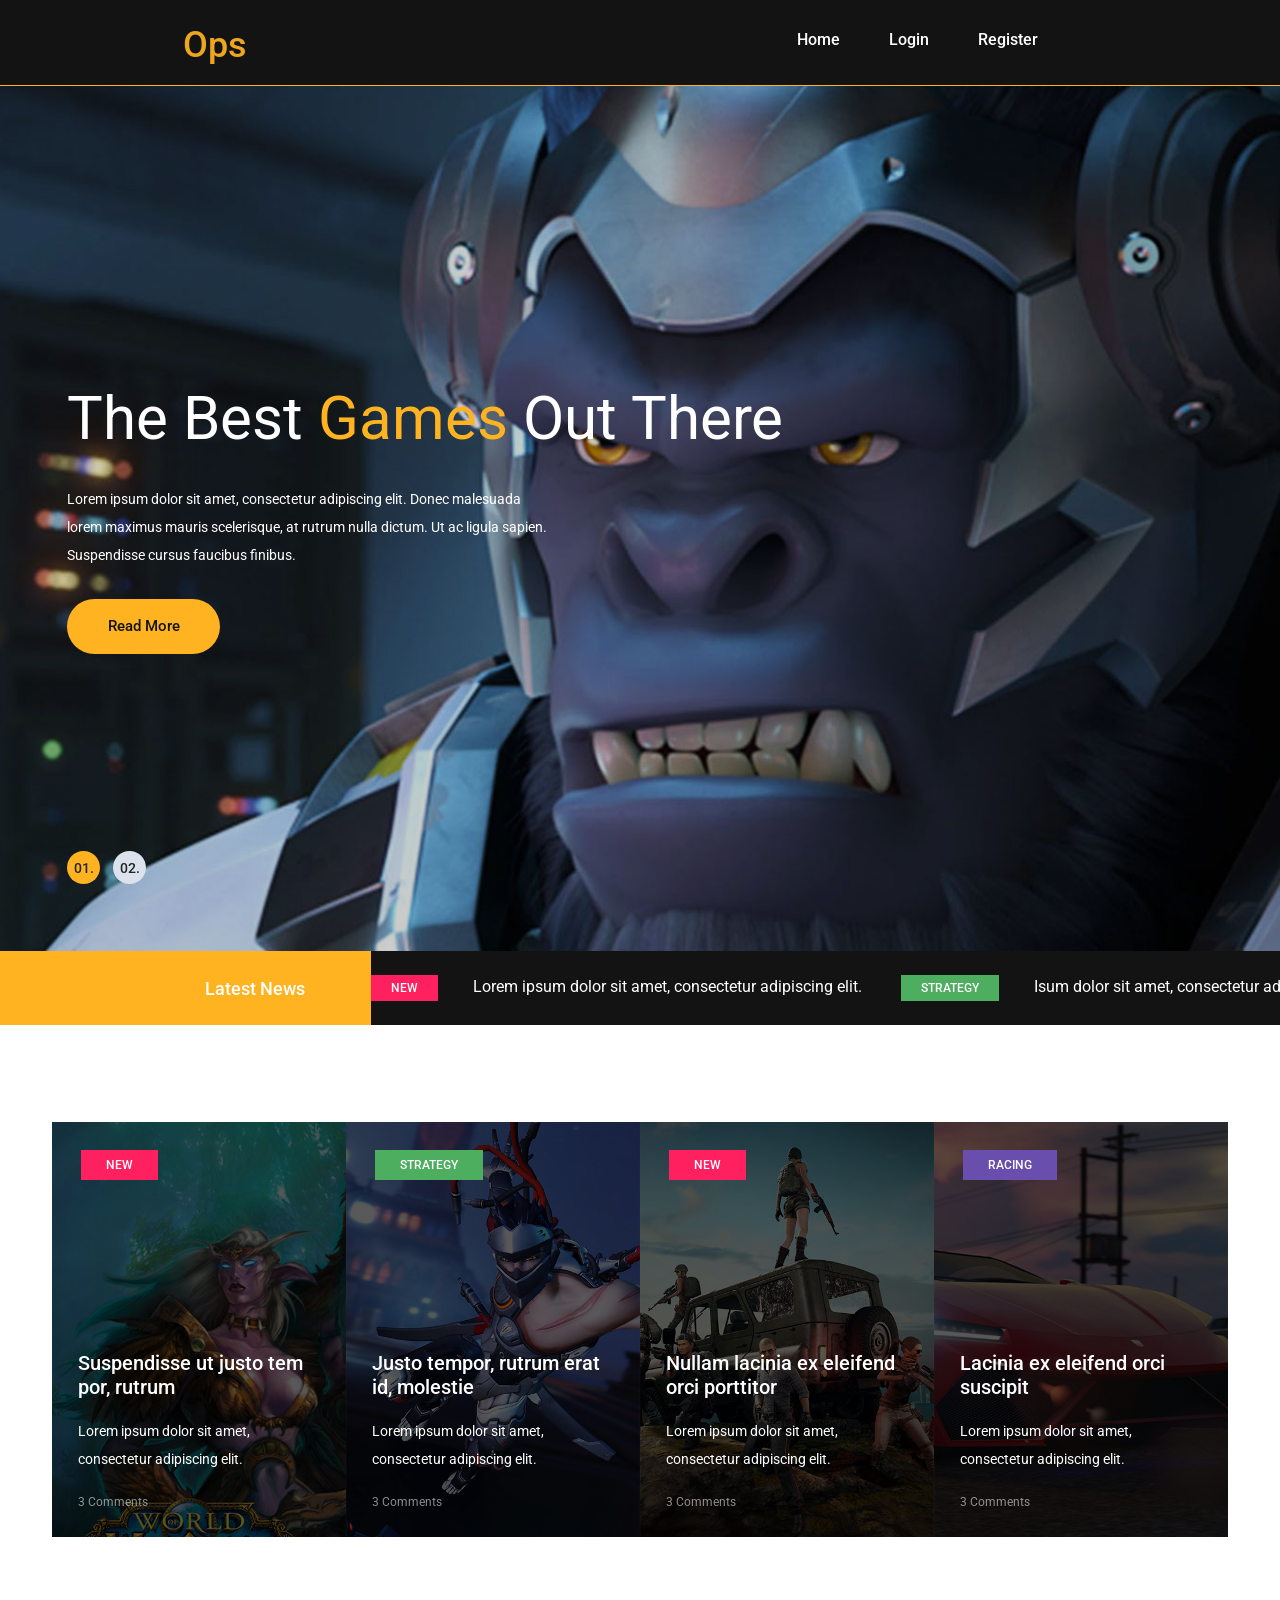
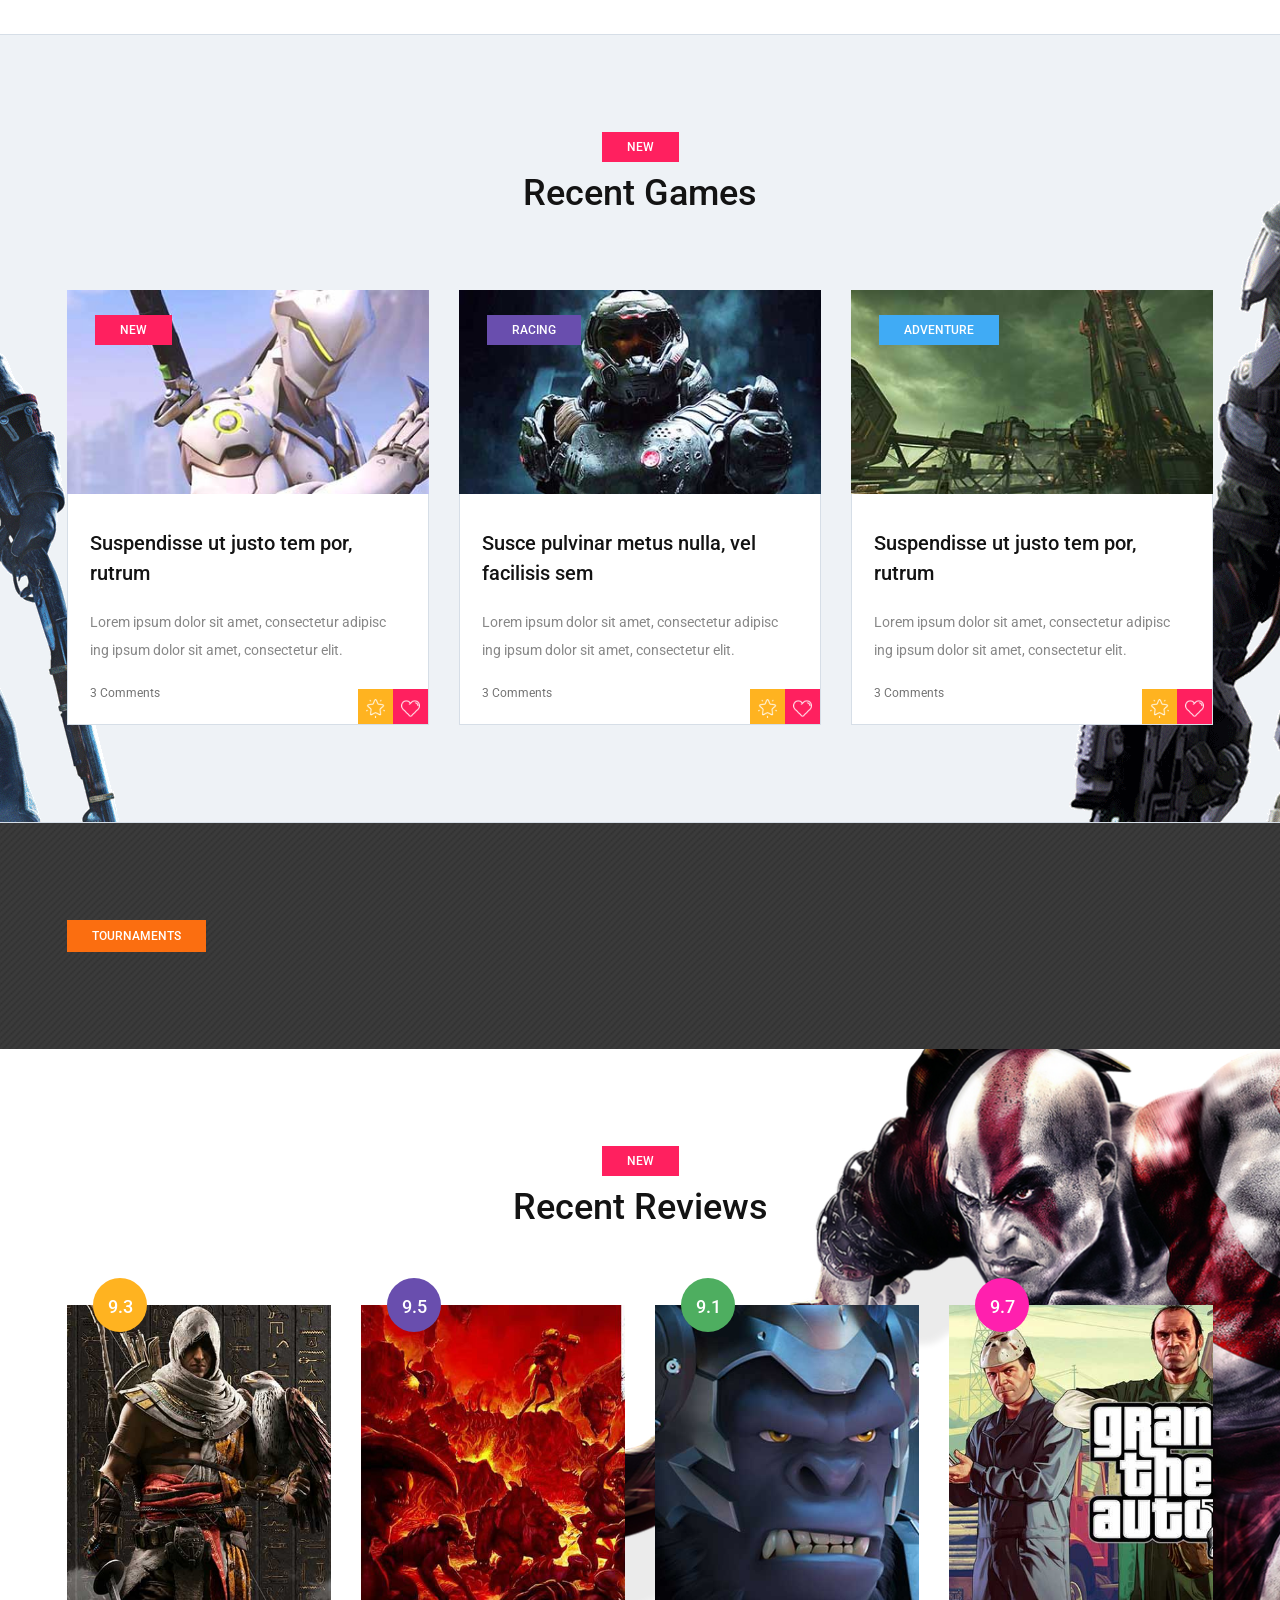
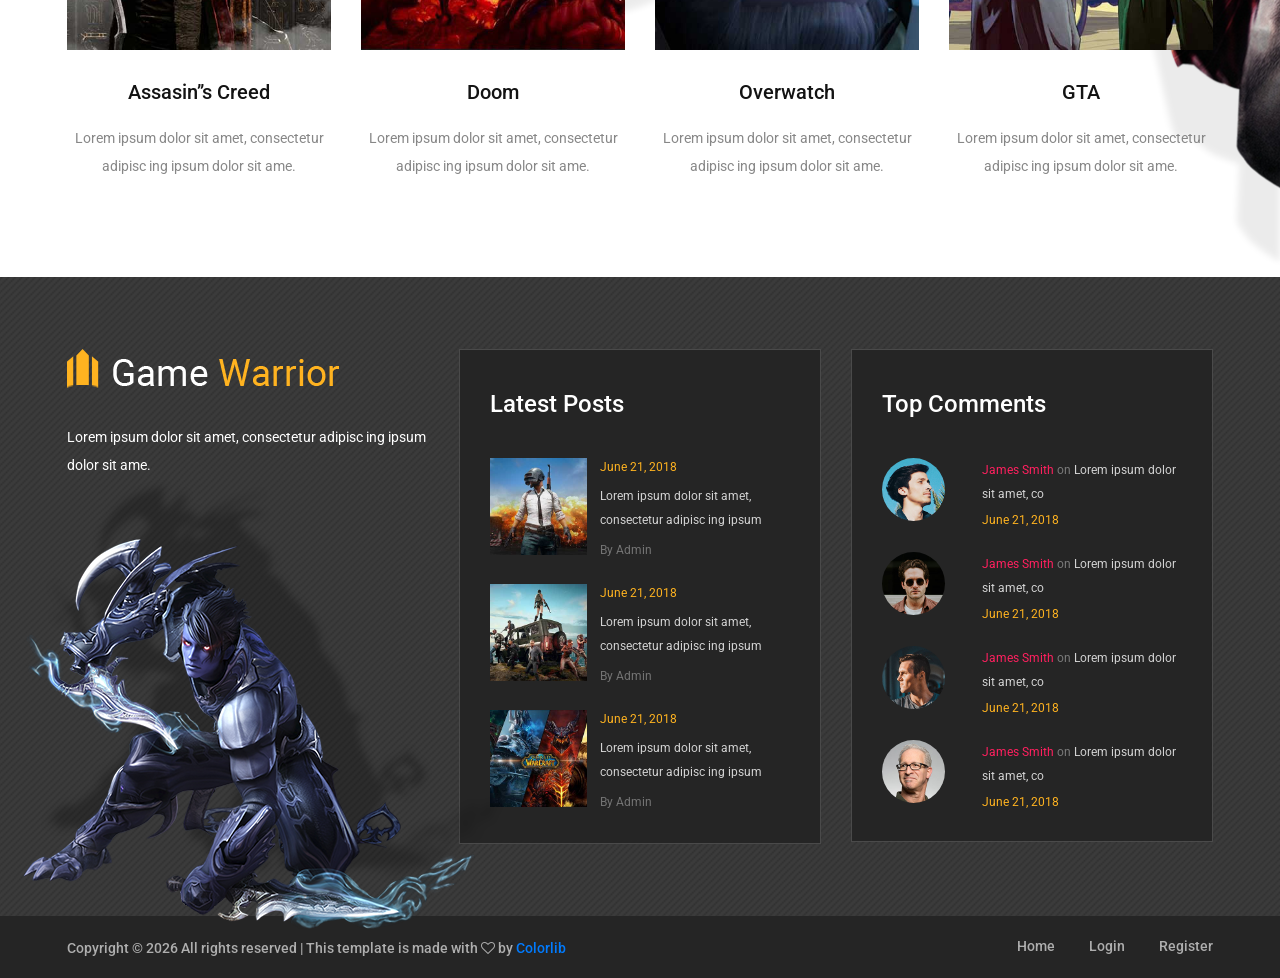
==== frontend/index/index.html @ 7f692489 "chore: force sync index with actual file structure" ====
<!doctype html>
<html lang="zxx">

<head>
	<title>League Ops</title>
	<meta charset="UTF-8" />
	<meta name="description" content="Game Warrior Template" />
	<meta name="keywords" content="warrior, game, creative, html" />
	<meta name="viewport" content="width=device-width, initial-scale=1.0" />
	<!-- Favicon -->
	<link href="img/favicon.ico" rel="shortcut icon" />

	<!-- Google Fonts -->
	<link href="https://fonts.googleapis.com/css?family=Roboto:400,400i,500,500i,700,700i" rel="stylesheet" />

	<!-- Stylesheets -->
	<link rel="stylesheet" href="css/bootstrap.min.css" />
	<link rel="stylesheet" href="css/font-awesome.min.css" />
	<link rel="stylesheet" href="css/owl.carousel.css" />
	<link rel="stylesheet" href="css/style.css" />
	<link rel="stylesheet" href="css/animate.css" />

	<!--[if lt IE 9]>
      <script src="https://oss.maxcdn.com/html5shiv/3.7.2/html5shiv.min.js"></script>
      <script src="https://oss.maxcdn.com/respond/1.4.2/respond.min.js"></script>
    <![endif]-->
</head>

<body>
	<!-- Page Preloder -->
	<div id="preloder">
		<div class="loader"></div>
	</div>

	<!-- Header section -->
	<header class="header-section">
		<div class="container">
			<!-- logo -->
			<a class="site-logo" href="index.html">
				<h2>League<span style="color: #eda61e;">Ops</span></h2>
			</a>
			<!-- responsive -->
			<div class="nav-switch">
				<i class="fa fa-bars"></i>
			</div>
			<!-- site menu -->
			<nav class="main-menu">
				<ul>
					<li><a href="index.html">Home</a></li>
					<li><a href="login.html">Login</a></li>
					<li><a href="register.html">Register</a></li>
				</ul>
			</nav>
		</div>
	</header>
	<!-- Header section end -->

	<!-- Hero section -->
	<section class="hero-section">
		<div class="hero-slider owl-carousel">
			<div class="hs-item set-bg" data-setbg="img/slider-1.jpg">
				<div class="hs-text">
					<div class="container">
						<h2>The Best <span>Games</span> Out There</h2>
						<p>
							Lorem ipsum dolor sit amet, consectetur adipiscing elit. Donec
							malesuada <br />
							lorem maximus mauris scelerisque, at rutrum nulla dictum. Ut ac
							ligula sapien. <br />Suspendisse cursus faucibus finibus.
						</p>
						<a href="#" class="site-btn">Read More</a>
					</div>
				</div>
			</div>
			<div class="hs-item set-bg" data-setbg="img/slider-2.jpg">
				<div class="hs-text">
					<div class="container">
						<h2>The Best <span>Games</span> Out There</h2>
						<p>
							Lorem ipsum dolor sit amet, consectetur adipiscing elit. Donec
							malesuada <br />
							lorem maximus mauris scelerisque, at rutrum nulla dictum. Ut ac
							ligula sapien. <br />Suspendisse cursus faucibus finibus.
						</p>
						<a href="#" class="site-btn">Read More</a>
					</div>
				</div>
			</div>
		</div>
	</section>
	<!-- Hero section end -->

	<!-- Latest news section -->
	<div class="latest-news-section">
		<div class="ln-title">Latest News</div>
		<div class="news-ticker">
			<div class="news-ticker-contant">
				<div class="nt-item">
					<span class="new">new</span>Lorem ipsum dolor sit amet, consectetur
					adipiscing elit.
				</div>
				<div class="nt-item">
					<span class="strategy">strategy</span>Isum dolor sit amet,
					consectetur adipiscing elit.
				</div>
				<div class="nt-item">
					<span class="racing">racing</span>Isum dolor sit amet, consectetur
					adipiscing elit.
				</div>
			</div>
		</div>
	</div>
	<!-- Latest news section end -->

	<!-- Feature section -->
	<section class="feature-section spad">
		<div class="container">
			<div class="row">
				<div class="col-lg-3 col-md-6 p-0">
					<div class="feature-item set-bg" data-setbg="img/features/1.jpg">
						<span class="cata new">new</span>
						<div class="fi-content text-white">
							<h5><a href="#">Suspendisse ut justo tem por, rutrum</a></h5>
							<p>Lorem ipsum dolor sit amet, consectetur adipiscing elit.</p>
							<a href="#" class="fi-comment">3 Comments</a>
						</div>
					</div>
				</div>
				<div class="col-lg-3 col-md-6 p-0">
					<div class="feature-item set-bg" data-setbg="img/features/2.jpg">
						<span class="cata strategy">strategy</span>
						<div class="fi-content text-white">
							<h5><a href="#">Justo tempor, rutrum erat id, molestie</a></h5>
							<p>Lorem ipsum dolor sit amet, consectetur adipiscing elit.</p>
							<a href="#" class="fi-comment">3 Comments</a>
						</div>
					</div>
				</div>
				<div class="col-lg-3 col-md-6 p-0">
					<div class="feature-item set-bg" data-setbg="img/features/3.jpg">
						<span class="cata new">new</span>
						<div class="fi-content text-white">
							<h5>
								<a href="#">Nullam lacinia ex eleifend orci porttitor</a>
							</h5>
							<p>Lorem ipsum dolor sit amet, consectetur adipiscing elit.</p>
							<a href="#" class="fi-comment">3 Comments</a>
						</div>
					</div>
				</div>
				<div class="col-lg-3 col-md-6 p-0">
					<div class="feature-item set-bg" data-setbg="img/features/4.jpg">
						<span class="cata racing">racing</span>
						<div class="fi-content text-white">
							<h5><a href="#">Lacinia ex eleifend orci suscipit</a></h5>
							<p>Lorem ipsum dolor sit amet, consectetur adipiscing elit.</p>
							<a href="#" class="fi-comment">3 Comments</a>
						</div>
					</div>
				</div>
			</div>
		</div>
	</section>
	<!-- Feature section end -->

	<!-- Recent game section  -->
	<section class="recent-game-section spad set-bg" data-setbg="img/recent-game-bg.png">
		<div class="container">
			<div class="section-title">
				<div class="cata new">new</div>
				<h2>Recent Games</h2>
			</div>
			<div class="row">
				<div class="col-lg-4 col-md-6">
					<div class="recent-game-item">
						<div class="rgi-thumb set-bg" data-setbg="img/recent-game/1.jpg">
							<div class="cata new">new</div>
						</div>
						<div class="rgi-content">
							<h5>Suspendisse ut justo tem por, rutrum</h5>
							<p>
								Lorem ipsum dolor sit amet, consectetur adipisc ing ipsum
								dolor sit amet, consectetur elit.
							</p>
							<a href="#" class="comment">3 Comments</a>
							<div class="rgi-extra">
								<div class="rgi-star">
									<img src="img/icons/star.png" alt="" />
								</div>
								<div class="rgi-heart">
									<img src="img/icons/heart.png" alt="" />
								</div>
							</div>
						</div>
					</div>
				</div>
				<div class="col-lg-4 col-md-6">
					<div class="recent-game-item">
						<div class="rgi-thumb set-bg" data-setbg="img/recent-game/2.jpg">
							<div class="cata racing">racing</div>
						</div>
						<div class="rgi-content">
							<h5>Susce pulvinar metus nulla, vel facilisis sem</h5>
							<p>
								Lorem ipsum dolor sit amet, consectetur adipisc ing ipsum
								dolor sit amet, consectetur elit.
							</p>
							<a href="#" class="comment">3 Comments</a>
							<div class="rgi-extra">
								<div class="rgi-star">
									<img src="img/icons/star.png" alt="" />
								</div>
								<div class="rgi-heart">
									<img src="img/icons/heart.png" alt="" />
								</div>
							</div>
						</div>
					</div>
				</div>
				<div class="col-lg-4 col-md-6">
					<div class="recent-game-item">
						<div class="rgi-thumb set-bg" data-setbg="img/recent-game/3.jpg">
							<div class="cata adventure">Adventure</div>
						</div>
						<div class="rgi-content">
							<h5>Suspendisse ut justo tem por, rutrum</h5>
							<p>
								Lorem ipsum dolor sit amet, consectetur adipisc ing ipsum
								dolor sit amet, consectetur elit.
							</p>
							<a href="#" class="comment">3 Comments</a>
							<div class="rgi-extra">
								<div class="rgi-star">
									<img src="img/icons/star.png" alt="" />
								</div>
								<div class="rgi-heart">
									<img src="img/icons/heart.png" alt="" />
								</div>
							</div>
						</div>
					</div>
				</div>
			</div>
		</div>
	</section>
	<!-- Recent game section end -->

	<!-- Tournaments section -->
	<section class="tournaments-section spad">
		<div class="container">
			<div class="tournament-title">Tournaments</div>
			<div class="row" id="tournament-list">
				<!-- <div class="col-md-6">
            <div class="tournament-item mb-4 mb-lg-0">
              <div class="ti-notic">Tournament</div>
              <div class="ti-content">
                <div
                  class="ti-thumb set-bg"
                  data-setbg="img/tournament/1.jpg"
                ></div>
                <div class="ti-text">
                  <h4>World Of WarCraft</h4>
                  <ul>
                    <li><span>Tournament Beggins:</span> June 20, 2018</li>
                    <li><span>Tounament Ends:</span> July 01, 2018</li>
                    <li><span>Participants:</span> 10 teams</li>
                    <li><span>Tournament Author:</span> Admin</li>
                  </ul>
                  <p>
                    <span>Prizes:</span> 1st place $2000, 2nd place: $1000, 3rd
                    place: $500
                  </p>
                </div>
              </div>
            </div>
          </div> -->
				<!-- <div class="col-md-6">
            <div class="tournament-item">
              <div class="ti-notic">Premium Tournament</div>
              <div class="ti-content">
                <div
                  class="ti-thumb set-bg"
                  data-setbg="img/tournament/2.jpg"
                ></div>
                <div class="ti-text">
                  <h4>DOOM</h4>
                  <ul>
                    <li><span>Tournament Beggins:</span> June 20, 2018</li>
                    <li><span>Tounament Ends:</span> July 01, 2018</li>
                    <li><span>Participants:</span> 10 teams</li>
                    <li><span>Tournament Author:</span> Admin</li>
                  </ul>
                  <p>
                    <span>Prizes:</span> 1st place $2000, 2nd place: $1000, 3rd
                    place: $500
                  </p>
                </div>
              </div>
            </div> -->
			</div>
		</div>
		</div>
	</section>
	<!-- Tournaments section bg -->

	<!-- Review section -->
	<section class="review-section spad set-bg" data-setbg="img/review-bg.png">
		<div class="container">
			<div class="section-title">
				<div class="cata new">new</div>
				<h2>Recent Reviews</h2>
			</div>
			<div class="row">
				<div class="col-lg-3 col-md-6">
					<div class="review-item">
						<div class="review-cover set-bg" data-setbg="img/review/1.jpg">
							<div class="score yellow">9.3</div>
						</div>
						<div class="review-text">
							<h5>Assasin’’s Creed</h5>
							<p>
								Lorem ipsum dolor sit amet, consectetur adipisc ing ipsum
								dolor sit ame.
							</p>
						</div>
					</div>
				</div>
				<div class="col-lg-3 col-md-6">
					<div class="review-item">
						<div class="review-cover set-bg" data-setbg="img/review/2.jpg">
							<div class="score purple">9.5</div>
						</div>
						<div class="review-text">
							<h5>Doom</h5>
							<p>
								Lorem ipsum dolor sit amet, consectetur adipisc ing ipsum
								dolor sit ame.
							</p>
						</div>
					</div>
				</div>
				<div class="col-lg-3 col-md-6">
					<div class="review-item">
						<div class="review-cover set-bg" data-setbg="img/review/3.jpg">
							<div class="score green">9.1</div>
						</div>
						<div class="review-text">
							<h5>Overwatch</h5>
							<p>
								Lorem ipsum dolor sit amet, consectetur adipisc ing ipsum
								dolor sit ame.
							</p>
						</div>
					</div>
				</div>
				<div class="col-lg-3 col-md-6">
					<div class="review-item">
						<div class="review-cover set-bg" data-setbg="img/review/4.jpg">
							<div class="score pink">9.7</div>
						</div>
						<div class="review-text">
							<h5>GTA</h5>
							<p>
								Lorem ipsum dolor sit amet, consectetur adipisc ing ipsum
								dolor sit ame.
							</p>
						</div>
					</div>
				</div>
			</div>
		</div>
	</section>
	<!-- Review section end -->

	<!-- Footer top section -->
	<section class="footer-top-section">
		<div class="container">
			<div class="footer-top-bg">
				<img src="img/footer-top-bg.png" alt="" />
			</div>
			<div class="row">
				<div class="col-lg-4">
					<div class="footer-logo text-white">
						<img src="img/footer-logo.png" alt="" />
						<p>
							Lorem ipsum dolor sit amet, consectetur adipisc ing ipsum dolor
							sit ame.
						</p>
					</div>
				</div>
				<div class="col-lg-4 col-md-6">
					<div class="footer-widget mb-5 mb-md-0">
						<h4 class="fw-title">Latest Posts</h4>
						<div class="latest-blog">
							<div class="lb-item">
								<div class="lb-thumb set-bg" data-setbg="img/latest-blog/1.jpg"></div>
								<div class="lb-content">
									<div class="lb-date">June 21, 2018</div>
									<p>
										Lorem ipsum dolor sit amet, consectetur adipisc ing ipsum
									</p>
									<a href="#" class="lb-author">By Admin</a>
								</div>
							</div>
							<div class="lb-item">
								<div class="lb-thumb set-bg" data-setbg="img/latest-blog/2.jpg"></div>
								<div class="lb-content">
									<div class="lb-date">June 21, 2018</div>
									<p>
										Lorem ipsum dolor sit amet, consectetur adipisc ing ipsum
									</p>
									<a href="#" class="lb-author">By Admin</a>
								</div>
							</div>
							<div class="lb-item">
								<div class="lb-thumb set-bg" data-setbg="img/latest-blog/3.jpg"></div>
								<div class="lb-content">
									<div class="lb-date">June 21, 2018</div>
									<p>
										Lorem ipsum dolor sit amet, consectetur adipisc ing ipsum
									</p>
									<a href="#" class="lb-author">By Admin</a>
								</div>
							</div>
						</div>
					</div>
				</div>
				<div class="col-lg-4 col-md-6">
					<div class="footer-widget">
						<h4 class="fw-title">Top Comments</h4>
						<div class="top-comment">
							<div class="tc-item">
								<div class="tc-thumb set-bg" data-setbg="img/authors/1.jpg"></div>
								<div class="tc-content">
									<p>
										<a href="#">James Smith</a> <span>on</span> Lorem ipsum
										dolor sit amet, co
									</p>
									<div class="tc-date">June 21, 2018</div>
								</div>
							</div>
							<div class="tc-item">
								<div class="tc-thumb set-bg" data-setbg="img/authors/2.jpg"></div>
								<div class="tc-content">
									<p>
										<a href="#">James Smith</a> <span>on</span> Lorem ipsum
										dolor sit amet, co
									</p>
									<div class="tc-date">June 21, 2018</div>
								</div>
							</div>
							<div class="tc-item">
								<div class="tc-thumb set-bg" data-setbg="img/authors/3.jpg"></div>
								<div class="tc-content">
									<p>
										<a href="#">James Smith</a> <span>on</span> Lorem ipsum
										dolor sit amet, co
									</p>
									<div class="tc-date">June 21, 2018</div>
								</div>
							</div>
							<div class="tc-item">
								<div class="tc-thumb set-bg" data-setbg="img/authors/4.jpg"></div>
								<div class="tc-content">
									<p>
										<a href="#">James Smith</a> <span>on</span> Lorem ipsum
										dolor sit amet, co
									</p>
									<div class="tc-date">June 21, 2018</div>
								</div>
							</div>
						</div>
					</div>
				</div>
			</div>
		</div>
	</section>
	<!-- Footer top section end -->

	<!-- Footer section -->
	<footer class="footer-section">
		<div class="container">
			<ul class="footer-menu">
				<li><a href="index.html">Home</a></li>
				<li><a href="login.html">Login</a></li>
				<li><a href="register.html">Register</a></li>
			</ul>
			<p class="copyright">
				<!-- Link back to Colorlib can't be removed. Template is licensed under CC BY 3.0. -->
				Copyright &copy;
				<script>
					document.write(new Date().getFullYear());
				</script>
				All rights reserved | This template is made with
				<i class="fa fa-heart-o" aria-hidden="true"></i> by
				<a href="https://colorlib.com" target="_blank">Colorlib</a>
				<!-- Link back to Colorlib can't be removed. Template is licensed under CC BY 3.0. -->
			</p>
		</div>
	</footer>
	<!-- Footer section end -->

	<!--====== Javascripts & Jquery ======-->
	<script>
		async function fetchTournaments() {
			try {
				const response = await fetch('https://localhost:7169/api/Tournament');
				const tournaments = await response.json();
				const list = document.getElementById('tournament-list');

				list.innerHTML = '';

				tournaments.forEach(t => {
					list.innerHTML += `
                    <div class="col-md-6">
                        <div class="tournament-item">
                            <div class="ti-notic">${t.game}</div>
                            <div class="ti-content">
                                <div class="ti-text">
                                    <h4>${t.name}</h4>
                                    <ul>
                                        <li><span>Max Teams:</span> ${t.maxTeams}</li>
                                        <li><span>Status:</span> ${t.status}</li>
										<li><span>Organizer:</span> ${t.organizerName}</li>
                                    </ul>
                                    <a href="#" class="read-more">View Bracket</a>
                                </div>
                            </div>
                        </div>
                    </div>`;
				});
			} catch (err) {
				console.error("API is offline!", err);
			}
		}
		fetchTournaments();
	</script>
	<script src="js/jquery-3.2.1.min.js"></script>
	<script src="js/bootstrap.min.js"></script>
	<script src="js/owl.carousel.min.js"></script>
	<script src="js/jquery.marquee.min.js"></script>
	<script src="js/main.js"></script>
</body>

</html>
---- frontend/index/css/style.css ----
/* =================================
------------------------------------
  Game Warrior Template
  Version: 1.0
 ------------------------------------ 
 ====================================*/

/*---------------------------*/
/* Template default CSS
/*---------------------------*/

html,
body {
	height: 100%;
	font-family: 'Roboto', sans-serif;
	-webkit-font-smoothing: antialiased;
	font-smoothing: antialiased;
}

h1,
h2,
h3,
h4,
h5,
h6 {
	margin: 0;
	font-weight: 500;
	color: #131313;
}

h1 {
	font-size: 70px;
}

h2 {
	font-size: 36px;
}

h3 {
	font-size: 30px;
}

h4 {
	font-size: 24px;
}

h5 {
	font-size: 20px;
}

h6 {
	font-size: 16px;
}

p {
	font-size: 14px;
	color: #878787;
	line-height: 2;
}

img {
	max-width: 100%;
}

input:focus,
select:focus,
button:focus,
textarea:focus {
	outline: none;
}

a:hover,
a:focus {
	text-decoration: none;
	outline: none;
}

ul,
ol {
	padding: 0;
	margin: 0;
}

/*---------------------
  Helper CSS
-----------------------*/

.section-title {
	text-align: center;
	margin-bottom: 75px;
}

.section-title h2 {
	padding-top: 10px;
	font-size: 36px;
}

.set-bg {
	background-repeat: no-repeat;
	background-size: cover;
	background-position: top center;
}

.spad {
	padding-top: 97px;
	padding-bottom: 97px;
}

.text-white h1,
.text-white h2,
.text-white h3,
.text-white h4,
.text-white h5,
.text-white h6,
.text-white p,
.text-white span,
.text-white li,
.text-white a {
	color: #fff;
}

.rating i {
	color: #fbb710;
}

.rating .is-fade {
	color: #e0e3e4;
}

/*---------------------
  Commom elements
-----------------------*/

/* buttons */
.site-btn {
	display: inline-block;
	text-align: center;
	font-size: 15px;
	color: #131313;
	padding: 16px 30px;
	min-width: 153px;
	border-radius: 50px;
	font-weight: 500;
	border: none;
	background: #ffb320;
	cursor: pointer;
}

.site-btn.btn-sm {
	padding: 10px 30px;
	min-width: 163px;
}

.site-btn:hover {
	color: #131313;
}

.cata {
	display: inline-block;
	text-transform: uppercase;
	font-size: 12px;
	font-weight: 500;
	color: #fff;
	padding: 6px 25px;
}

.cata.new {
	background: #ff205f;
}

.cata.strategy {
	background: #4eae60;
}

.cata.racing {
	background: #694eae;
}

.cata.adventure {
	background: #40abf5;
}

/* Preloder */
#preloder {
	position: fixed;
	width: 100%;
	height: 100%;
	top: 0;
	left: 0;
	z-index: 999999;
	background: #fff;
}

.loader {
	width: 40px;
	height: 40px;
	position: absolute;
	top: 50%;
	left: 50%;
	margin-top: -13px;
	margin-left: -13px;
	border-radius: 60px;
	animation: loader 0.8s linear infinite;
	-webkit-animation: loader 0.8s linear infinite;
}

@keyframes loader {
	0% {
		-webkit-transform: rotate(0deg);
		transform: rotate(0deg);
		border: 4px solid #f44336;
		border-left-color: transparent;
	}
	50% {
		-webkit-transform: rotate(180deg);
		transform: rotate(180deg);
		border: 4px solid #673ab7;
		border-left-color: transparent;
	}
	100% {
		-webkit-transform: rotate(360deg);
		transform: rotate(360deg);
		border: 4px solid #f44336;
		border-left-color: transparent;
	}
}

@-webkit-keyframes loader {
	0% {
		-webkit-transform: rotate(0deg);
		border: 4px solid #f44336;
		border-left-color: transparent;
	}
	50% {
		-webkit-transform: rotate(180deg);
		border: 4px solid #673ab7;
		border-left-color: transparent;
	}
	100% {
		-webkit-transform: rotate(360deg);
		border: 4px solid #f44336;
		border-left-color: transparent;
	}
}

/*------------------
  Header section
---------------------*/

.header-section {
	background: #131313;
	clear: both;
	overflow: hidden;
	padding: 18px 0;
	border-bottom: 1px solid #ffb320;
}

.site-logo {
	display: inline-block;
	float: left;
	padding-top: 6px;
}

.user-panel {
	float: right;
	font-weight: 500;
	background: #ffb320;
	padding: 8px 28px;
	border-radius: 30px;
}

.user-panel a {
	font-size: 14px;
	color: #131313;
}

.main-menu {
	float: right;
	margin-right: 170px;
}

.main-menu ul {
	list-style: none;
}

.main-menu ul li {
	display: inline;
}

.main-menu ul li a {
	display: inline-block;
	font-size: 16px;
	color: #fff;
	margin-left: 35px;
	font-weight: 500;
	padding: 10px 5px;
}

.main-menu ul li a:hover {
	color: #ffb320;
}

.header-btn {
	float: right;
	margin-right: 0;
}

.nav-switch {
	display: none;
}

/*------------------
  Hero Section
---------------------*/

.hero-slider .hs-item {
	height: 865px;
	display: table;
	width: 100%;
}

.hero-slider .hs-text {
	display: table-cell;
	vertical-align: middle;
}

.hero-slider .hs-text h2 {
	color: #fff;
	font-weight: 400;
	font-size: 60px;
	margin-bottom: 30px;
	position: relative;
	top: -80px;
	opacity: 0;
}

.hero-slider .hs-text h2 span {
	color: #ffb320;
}

.hero-slider .hs-text p {
	color: #fff;
	margin-bottom: 30px;
	position: relative;
	position: relative;
	top: -90px;
	opacity: 0;
}

.hero-slider .hs-text .site-btn {
	position: relative;
	top: -100px;
	opacity: 0;
}

.hero-slider .owl-item.active .hs-item h2,
.hero-slider .owl-item.active .hs-item p,
.hero-slider .owl-item.active .hs-item .site-btn {
	top: 0;
	opacity: 1;
}

.hero-slider .owl-item.active .hs-item h2 {
	-webkit-transition: all 0.5s ease 1s;
	-o-transition: all 0.5s ease 1s;
	transition: all 0.5s ease 1s;
}

.hero-slider .owl-item.active .hs-item p {
	-webkit-transition: all 0.5s ease 0.8s;
	-o-transition: all 0.5s ease 0.8s;
	transition: all 0.5s ease 0.8s;
}

.hero-slider .owl-item.active .hs-item .site-btn {
	-webkit-transition: all 0.5s ease 0.6s;
	-o-transition: all 0.5s ease 0.6s;
	transition: all 0.5s ease 0.6s;
}

.hero-slider .owl-dots {
	position: relative;
	max-width: 1146px;
	margin: -33px auto 0;
	top: -67px;
	z-index: 5;
}

.hero-slider .owl-dots .owl-dot {
	display: inline-block;
	margin-right: 13px;
	width: 33px;
	height: 33px;
	font-size: 14px;
	font-weight: 500;
	text-align: center;
	padding-top: 7px;
	border-radius: 40px;
	background: #dbe2ec;
}

.hero-slider .owl-dots .owl-dot.active {
	background: #ffb320;
}

/*---------------------
  Latest News section
-----------------------*/

.latest-news-section {
	overflow: hidden;
	display: block;
	clear: both;
	background: #131313;
	padding: 24px 0;
	position: relative;
}

.ln-title {
	position: absolute;
	height: 100%;
	width: 29%;
	left: 0;
	top: 0;
	text-align: right;
	padding-top: 24px;
	padding-right: 66px;
	font-size: 18px;
	font-weight: 500;
	color: #fff;
	background: #ffb320;
	z-index: 1;
}

.news-ticker {
	width: 71%;
	float: right;
	overflow: hidden;
	display: inline-block;
}

.news-ticker-contant .nt-item {
	margin-right: 35px;
	color: #fff;
	display: inline-block;
}

.news-ticker-contant .nt-item span {
	margin-right: 35px;
	display: inline-block;
	text-transform: uppercase;
	font-size: 12px;
	font-weight: 500;
	color: #fff;
	padding: 4px 20px;
}

.news-ticker-contant .nt-item span.new {
	background: #ff205f;
}

.news-ticker-contant .nt-item span.strategy {
	background: #4eae60;
}

.news-ticker-contant .nt-item span.racing {
	background: #694eae;
}

/*------------------
  Feature Section
---------------------*/

.feature-item {
	height: 415px;
	position: relative;
}

.feature-item:after {
	position: absolute;
	content: "";
	width: 100%;
	height: 100%;
	left: 0;
	top: 0;
	background: #000;
	opacity: .65;
}

.feature-item .cata {
	position: relative;
	margin-top: 28px;
	margin-left: 29px;
	z-index: 3;
}

.feature-item .fi-content {
	position: absolute;
	width: 100%;
	left: 0;
	bottom: 0;
	padding: 0 26px 24px;
	z-index: 2;
}

.feature-item .fi-content h5 {
	margin-bottom: 18px;
}

.feature-item .fi-content .fi-comment {
	font-size: 12px;
	opacity: .54;
}

/*----------------------
  Recent Game Section
------------------------*/

.recent-game-section {
	background-color: #eef2f6;
	border-top: 1px solid #d6dee7;
	border-bottom: 1px solid #d6dee7;
}

.recent-game-item .rgi-thumb {
	height: 204px;
	padding: 25px 28px;
}

.recent-game-item .rgi-content {
	padding: 34px 22px 20px;
	background: #fff;
	border: 1px solid #d6dee7;
	border-top: none;
	position: relative;
}

.recent-game-item .rgi-content h5 {
	margin-bottom: 20px;
	line-height: 1.5;
}

.recent-game-item .rgi-content .comment {
	font-size: 12px;
	color: #737373;
}

.recent-game-item .rgi-extra {
	position: absolute;
	right: 0;
	bottom: 0;
	width: 70px;
}

.recent-game-item .rgi-extra .rgi-star,
.recent-game-item .rgi-extra .rgi-heart {
	height: 35px;
	width: 35px;
	float: left;
	display: block;
	padding: 6px 8px 0;
}

.recent-game-item .rgi-extra .rgi-star {
	background: #ffb320;
}

.recent-game-item .rgi-extra .rgi-heart {
	background: #ff205f;
}

/*----------------------
  Tournaments Section
------------------------*/

.tournaments-section {
	background-image: url("../img/pattern.png");
	background-repeat: repeat;
}

.tournament-title {
	display: inline-block;
	padding: 7px 25px;
	font-size: 12px;
	font-weight: 500;
	color: #fff;
	text-transform: uppercase;
	background: #fb6e10;
}

.tournament-item {
	background: #252525;
}

.tournament-item .ti-notic {
	display: inline-block;
	padding: 8px 21px;
	font-size: 12px;
	font-weight: 700;
	color: #131313;
	text-transform: uppercase;
	background: #ffb320;
}

.tournament-item .ti-content {
	padding: 38px 24px;
	overflow: hidden;
}

.tournament-item .ti-thumb {
	width: 168px;
	height: 178px;
	float: left;
}

.tournament-item .ti-text h4 {
	color: #ffb320;
	margin-bottom: 20px;
}

.tournament-item .ti-text ul {
	list-style: none;
	margin-bottom: 20px;
}

.tournament-item .ti-text ul li {
	color: #fff;
	font-size: 12px;
	margin-bottom: 6px;
}

.tournament-item .ti-text ul li span {
	color: #9a9a9a;
}

.tournament-item .ti-text p {
	font-size: 12px;
	margin-bottom: 0;
}

.tournament-item .ti-text p span {
	font-weight: 500;
	color: #ffb320;
}

/*----------------------
  Review Section
------------------------*/

.review-section {
	background-position: right top;
}

.review-item .review-cover {
	position: relative;
	margin-bottom: 30px;
	height: 345px;
}

.review-item .review-cover .score {
	position: absolute;
	width: 54px;
	height: 54px;
	top: -27px;
	left: 26px;
	padding-top: 15px;
	font-size: 18px;
	font-weight: 500;
	color: #fff;
	text-align: center;
	border-radius: 50%;
	z-index: 1;
}

.review-item .review-cover .score.yellow {
	background: #ffb320;
}

.review-item .review-cover .score.purple {
	background: #694eae;
}

.review-item .review-cover .score.pink {
	background: #ff20ae;
}

.review-item .review-cover .score.green {
	background: #4eae60;
}

.review-item .review-text {
	text-align: center;
}

.review-item .review-text h5 {
	margin-bottom: 20px;
}

.review-item .review-text p {
	margin-bottom: 0;
}

.review-item .rating {
	margin-bottom: 20px;
}

.review-item .rating i {
	font-size: 12px;
}

/*----------------------
  Footer top Section
------------------------*/

.footer-top-section {
	background-image: url("../img/pattern.png");
	background-repeat: repeat;
	padding: 72px 0;
}

.footer-top-section .container {
	position: relative;
}

.footer-top-bg {
	position: absolute;
	left: -30px;
	bottom: -85px;
	z-index: 2;
}

.footer-logo img {
	margin-bottom: 35px;
}

.footer-widget {
	padding: 40px 30px 7px;
	background: #252525;
	border: 1px solid #4a4a4a;
}

.footer-widget .fw-title {
	color: #fff;
	margin-bottom: 40px;
}

.latest-blog .lb-item {
	margin-bottom: 23px;
	overflow: hidden;
}

.latest-blog .lb-item .lb-thumb {
	width: 97px;
	height: 97px;
	float: left;
}

.latest-blog .lb-item .lb-content {
	padding-left: 110px;
}

.latest-blog .lb-item .lb-content .lb-date {
	font-size: 12px;
	color: #ffb320;
	margin-bottom: 8px;
}

.latest-blog .lb-item .lb-content p {
	font-size: 12px;
	margin-bottom: 5px;
	color: #d3d3d3;
}

.latest-blog .lb-item .lb-content .lb-author {
	font-size: 12px;
	color: #d3d3d3;
	opacity: 0.45;
}

.top-comment {
	overflow: hidden;
}

.top-comment .tc-item {
	margin-bottom: 23px;
	overflow: hidden;
}

.top-comment .tc-item .tc-thumb {
	width: 63px;
	height: 63px;
	border-radius: 50%;
	float: left;
}

.top-comment .tc-item .tc-content {
	padding-left: 100px;
}

.top-comment .tc-item .tc-content p {
	font-size: 12px;
	color: #d3d3d3;
	margin-bottom: 5px;
}

.top-comment .tc-item .tc-content p a {
	color: #ff205f;
}

.top-comment .tc-item .tc-content p span {
	color: #7a7a7a;
}

.top-comment .tc-item .tc-content .tc-date {
	font-size: 12px;
	color: #ffb320;
}

/*----------------------
  Footer Section
------------------------*/

.footer-section {
	padding: 18px 0 16px;
	overflow: hidden;
	background: #252525;
}

.footer-menu {
	list-style: none;
	float: right;
}

.footer-menu li {
	display: inline;
}

.footer-menu li a {
	display: inline-block;
	font-size: 14px;
	font-weight: 500;
	color: #aeaeae;
	margin-left: 30px;
}

.copyright {
	float: left;
	margin-bottom: 0;
	font-weight: 500;
	color: #aeaeae;
}

/*------------------
  Other Pages
--------------------
====================*/

.page-info-section {
	height: 499px;
	position: relative;
}

.page-info-section .pi-content {
	position: absolute;
	width: 100%;
	bottom: 65px;
	left: 0;
	z-index: 2;
}

.page-info-section .pi-content h2 {
	font-size: 60px;
	margin-bottom: 25px;
	font-weight: 400;
}

.site-pagination {
	padding-top: 50px;
}

.site-pagination a,
.site-pagination span {
	width: 33px;
	height: 33px;
	font-size: 14px;
	font-weight: 500;
	padding-top: 7px;
	text-align: center;
	display: inline-block;
	border-radius: 50%;
	color: #131313;
	margin-right: 10px;
}

.site-pagination .active {
	background: #ffb320;
}

.site-pagination.sp-style-2 a,
.site-pagination.sp-style-2 span {
	background: #e5e5e5;
}

.site-pagination.sp-style-2 .active {
	background: #ffb320;
}

.widget-item {
	margin-bottom: 73px;
}

.widget-item:last-child {
	margin-bottom: 0;
}

.widget-item .widget-title {
	margin-bottom: 40px;
}

.widget-item .latest-blog .lb-item .lb-content p,
.widget-item .top-comment .tc-item .tc-content p {
	color: #131313;
}

.widget-item .latest-blog .lb-item .lb-content .lb-author {
	color: #737373;
}

.widget-item .top-comment .tc-item .tc-content {
	padding-right: 20px;
}

.widget-item .review-item {
	background: #eff2f5;
}

.widget-item .review-item .review-text {
	padding: 0 35px 20px;
}

.search-widget {
	position: relative;
}

.search-widget input {
	width: 100%;
	height: 41px;
	border: 1px solid #d6dee7;
	padding-left: 22px;
	padding-right: 45px;
	font-size: 12px;
}

.search-widget button {
	position: absolute;
	right: 0;
	top: 0;
	height: 100%;
	background: none;
	border: none;
	padding-right: 15px;
	color: #878787;
	cursor: pointer;
}

/*-----------------
  Categories page
--------------------*/

.recent-game-page .recent-game-item {
	margin-bottom: 42px;
}

/*-----------------
  Single blog page
--------------------*/

.single-blog-page .blog-thumb {
	height: 424px;
	padding-top: 24px;
	padding-left: 29px;
	margin-bottom: 40px;
	position: relative;
}

.single-blog-page .blog-thumb .rgi-extra {
	position: absolute;
	right: 0;
	bottom: 0;
	width: 70px;
}

.single-blog-page .blog-thumb .rgi-extra .rgi-star,
.single-blog-page .blog-thumb .rgi-extra .rgi-heart {
	height: 35px;
	width: 35px;
	float: left;
	display: block;
	padding: 6px 8px 0;
}

.single-blog-page .blog-thumb .rgi-extra .rgi-star {
	background: #ffb320;
}

.single-blog-page .blog-thumb .rgi-extra .rgi-heart {
	background: #ff205f;
}

.single-blog-page .blog-content h3 {
	margin-bottom: 10px;
}

.single-blog-page .blog-content .meta-comment {
	display: block;
	font-size: 12px;
	color: #737373;
	margin-bottom: 25px;
}

.single-blog-page .blog-content p {
	margin-bottom: 25px;
}

.comment-warp {
	padding-top: 50px;
}

.comment-title {
	margin-bottom: 45px;
}

.comment-list {
	list-style: none;
}

.comment-list li {
	margin-bottom: 40px;
	overflow: hidden;
}

.comment-list .comment .comment-avator {
	width: 63px;
	height: 63px;
	border-radius: 50%;
	float: left;
}

.comment-list .comment .comment-content {
	padding-left: 100px;
}

.comment-list .comment .comment-content h5 {
	font-size: 12px;
	color: #131313;
	font-weight: 400;
	margin-bottom: 10px;
}

.comment-list .comment .comment-content h5 span {
	color: #ffb320;
	padding-left: 18px;
}

.comment-list .comment .comment-content p {
	font-size: 12px;
	margin-bottom: 5px;
}

.comment-list .comment .comment-content .reply {
	font-size: 12px;
	color: #ff1d55;
}

.comment-form-warp {
	padding-top: 30px;
}

.comment-form input[type=text],
.comment-form input[type=email],
.comment-form textarea {
	width: 100%;
	height: 41px;
	border: 1px solid #d6dee7;
	padding-left: 22px;
	padding-right: 45px;
	font-size: 12px;
	margin-bottom: 24px;
}

.comment-form textarea {
	height: 243px;
	padding-top: 15px;
	padding-bottom: 15px;
	margin-bottom: 38px;
}

/*-----------------
  Review page
--------------------*/

.review-page .review-item {
	margin-bottom: 63px;
}

.review-page .review-item .review-text h4 {
	margin-bottom: 10px;
}

.review-dark .review-item .review-text p {
	color: #b5b5b5;
}

.review-section.review-dark {
	background-position: center top;
}

/*-----------------
  Community page
--------------------*/

.community-page .site-pagination {
	padding-top: 62px;
}

.community-warp {
	max-width: 1367px;
	margin: 0 auto;
	background: rgba(0, 0, 0, 0.28);
}

.community-post-list {
	list-style: none;
}

.community-post-list li {
	padding: 33px 55px 65px;
	margin-bottom: 21px;
	overflow: hidden;
	border: 1px solid #878787;
	background: #1f2225;
}

.community-post-list .community-post .author-avator {
	width: 63px;
	height: 63px;
	border-radius: 50%;
	float: left;
}

.community-post-list .community-post .post-content {
	padding-left: 100px;
}

.community-post-list .community-post .post-content h5 {
	font-size: 16px;
	color: #ff205f;
	font-weight: 400;
	margin-bottom: 10px;
}

.community-post-list .community-post .post-content h5 span {
	color: #7a7a7a;
	padding-left: 18px;
}

.community-post-list .community-post .post-content p {
	color: #fff;
	margin-bottom: 5px;
}

.community-post-list .community-post .post-content .post-date {
	font-size: 12px;
	color: #ffb320;
	margin-bottom: 18px;
}

.community-post-list .attachment-file {
	padding-top: 60px;
	max-width: 435px;
}

.community-top-title {
	margin-bottom: 50px;
}

.community-filter {
	margin-bottom: 80px;
}

.community-filter label {
	font-size: 18px;
	color: #1f2225;
	font-weight: 500;
	padding-right: 10px;
}

.community-filter select {
	width: 201px;
	height: 42px;
	font-size: 14px;
	padding: 0 18px;
	color: #1f2225;
	font-weight: 500;
}

/*-----------------
  Contact page
--------------------*/

.map {
	height: 515px;
	background: #ddd;
	margin-bottom: 90px;
}

.contact-info-list {
	padding-top: 55px;
	padding-bottom: 20px;
	list-style: none;
}

.contact-info-list li {
	margin-bottom: 30px;
}

.contact-info-list .cf-left {
	width: 95px;
	float: left;
	font-size: 16px;
	font-weight: 700;
	color: #ffb320;
}

.contact-info-list .cf-right {
	color: #878787;
	font-size: 15px;
	padding-left: 100px;
}

.social-links a {
	color: #474747;
	font-size: 16px;
	margin-left: 10px;
	margin-right: 20px;
}

/*------------------
  Responsive
---------------------*/

@media (min-width: 1200px) {
	.container {
		max-width: 1176px;
	}
}

/* Medium screen : 992px. */

@media only screen and (min-width: 992px) and (max-width: 1199px) {
	.main-menu {
		margin-right: 90px;
	}
	.hero-slider .owl-dots {
		max-width: 930px;
	}
	.review-section {
		background-position: right 10% top;
	}
	.review-item .review-cover {
		height: 280px;
	}
	.latest-blog .lb-item .lb-thumb {
		width: 55px;
		height: 55px;
	}
	.latest-blog .lb-item .lb-content {
		padding-left: 67px;
	}
	.top-comment .tc-item .tc-content {
		padding-left: 95px;
	}
	.footer-top-bg {
		max-width: 370px;
	}
	.page-info-section .pi-content h2 {
		font-size: 50px;
	}
}

/* Tablet :768px. */

@media only screen and (min-width: 768px) and (max-width: 991px) {
	.site-logo {
		max-width: 130px;
	}
	.main-menu {
		margin-right: 25px;
	}
	.main-menu ul li a {
		margin-left: 15px;
	}
	.user-panel {
		padding: 8px 15px;
	}
	.hero-slider .hs-text h2 {
		font-size: 50px;
	}
	.hero-slider .owl-dots {
		max-width: 690px;
	}
	.recent-game-item {
		margin-bottom: 42px;
	}
	.tournament-item .ti-thumb {
		width: 100%;
		height: 230px;
		float: none;
	}
	.tournament-item .ti-text {
		padding-left: 0;
		padding-top: 20px;
	}
	.review-section {
		background-position: left top;
	}
	.review-item {
		margin-bottom: 63px;
	}
	.footer-logo {
		margin-bottom: 50px;
	}
	.latest-blog .lb-item .lb-thumb {
		width: 80px;
		height: 80px;
	}
	.latest-blog .lb-item .lb-content {
		padding-left: 95px;
	}
	.footer-top-bg {
		display: none;
	}
}

/* Large Mobile :480px. */

@media only screen and (max-width: 767px) {
	.header-section {
		overflow: visible;
		padding: 23px 0;
	}
	.header-section .container {
		position: relative;
	}
	.site-logo {
		float: none;
		padding-top: 0;
	}
	.main-menu {
		display: none;
		position: absolute;
		top: calc(100% + 24px);
		left: 0;
		width: 100%;
		background: #ffffff;
		z-index: 999;
	}
	.main-menu ul li {
		display: block;
		border-bottom: 1px solid #ececec;
	}
	.main-menu ul li a {
		margin-left: 0;
		color: #131313;
		padding: 13px 26px;
	}
	.nav-switch {
		color: #fff;
		display: block;
		float: right;
		cursor: pointer;
		font-size: 25px;
	}
	.user-panel {
		display: none;
	}
	.hero-slider .hs-item {
		height: 700px;
	}
	.hero-slider .hs-text h2 {
		font-size: 36px;
	}
	.hero-slider .owl-dots {
		max-width: 510px;
	}
	.ln-title {
		padding-right: 30px;
	}
	.feature-item {
		margin-bottom: 30px;
	}
	.recent-game-item {
		margin-bottom: 42px;
	}
	.review-section {
		background-position: left top;
	}
	.review-item {
		margin-bottom: 63px;
	}
	.footer-logo {
		margin-bottom: 50px;
	}
	.footer-top-bg {
		display: none;
	}
	.footer-section {
		padding: 30px 0 20px;
		text-align: center;
	}
	.footer-menu li:first-child a {
		margin-left: 0;
	}
	.footer-menu,
	.copyright {
		float: none;
	}
	.copyright {
		padding-top: 15px;
	}
	.community-post-list li {
		padding: 30px 25px 30px;
	}
	.page-info-section .pi-content h2 {
		font-size: 50px;
	}
}

/* Medium Mobile :480px. */

@media only screen and (max-width: 576px) {
	.hero-slider .owl-dots {
		padding: 0 15px;
	}
	.feature-section {
		padding-left: 15px;
		padding-right: 15px;
	}
	.community-post-list .community-post .author-avator {
		float: none;
	}
	.community-post-list .community-post .post-content {
		padding-left: 0;
		padding-top: 30px;
	}
}

/* Small Mobile :320px. */

@media only screen and (max-width: 479px) {
	.hero-slider .hs-item {
		height: auto;
		padding: 150px 0;
	}
	.ln-title {
		display: none;
	}
	.news-ticker {
		width: 100%;
	}
	.tournament-item .ti-thumb {
		width: 100%;
		height: 230px;
		float: none;
	}
	.tournament-item .ti-text {
		padding-left: 0;
		padding-top: 20px;
	}
	.latest-blog .lb-item .lb-thumb {
		width: 55px;
		height: 55px;
	}
	.latest-blog .lb-item .lb-content {
		padding-left: 67px;
	}
	.top-comment .tc-item .tc-content {
		padding-left: 85px;
	}
	.site-btn {
		padding: 11px 30px;
		min-width: 145px;
	}
	.comment-list .comment .comment-avator {
		float: none;
	}
	.comment-list .comment .comment-content {
		padding-left: 0;
		padding-top: 20px;
	}
	.footer-widget {
		padding: 40px 15px 7px;
	}
	.page-info-section .pi-content h2 {
		font-size: 40px;
	}
}
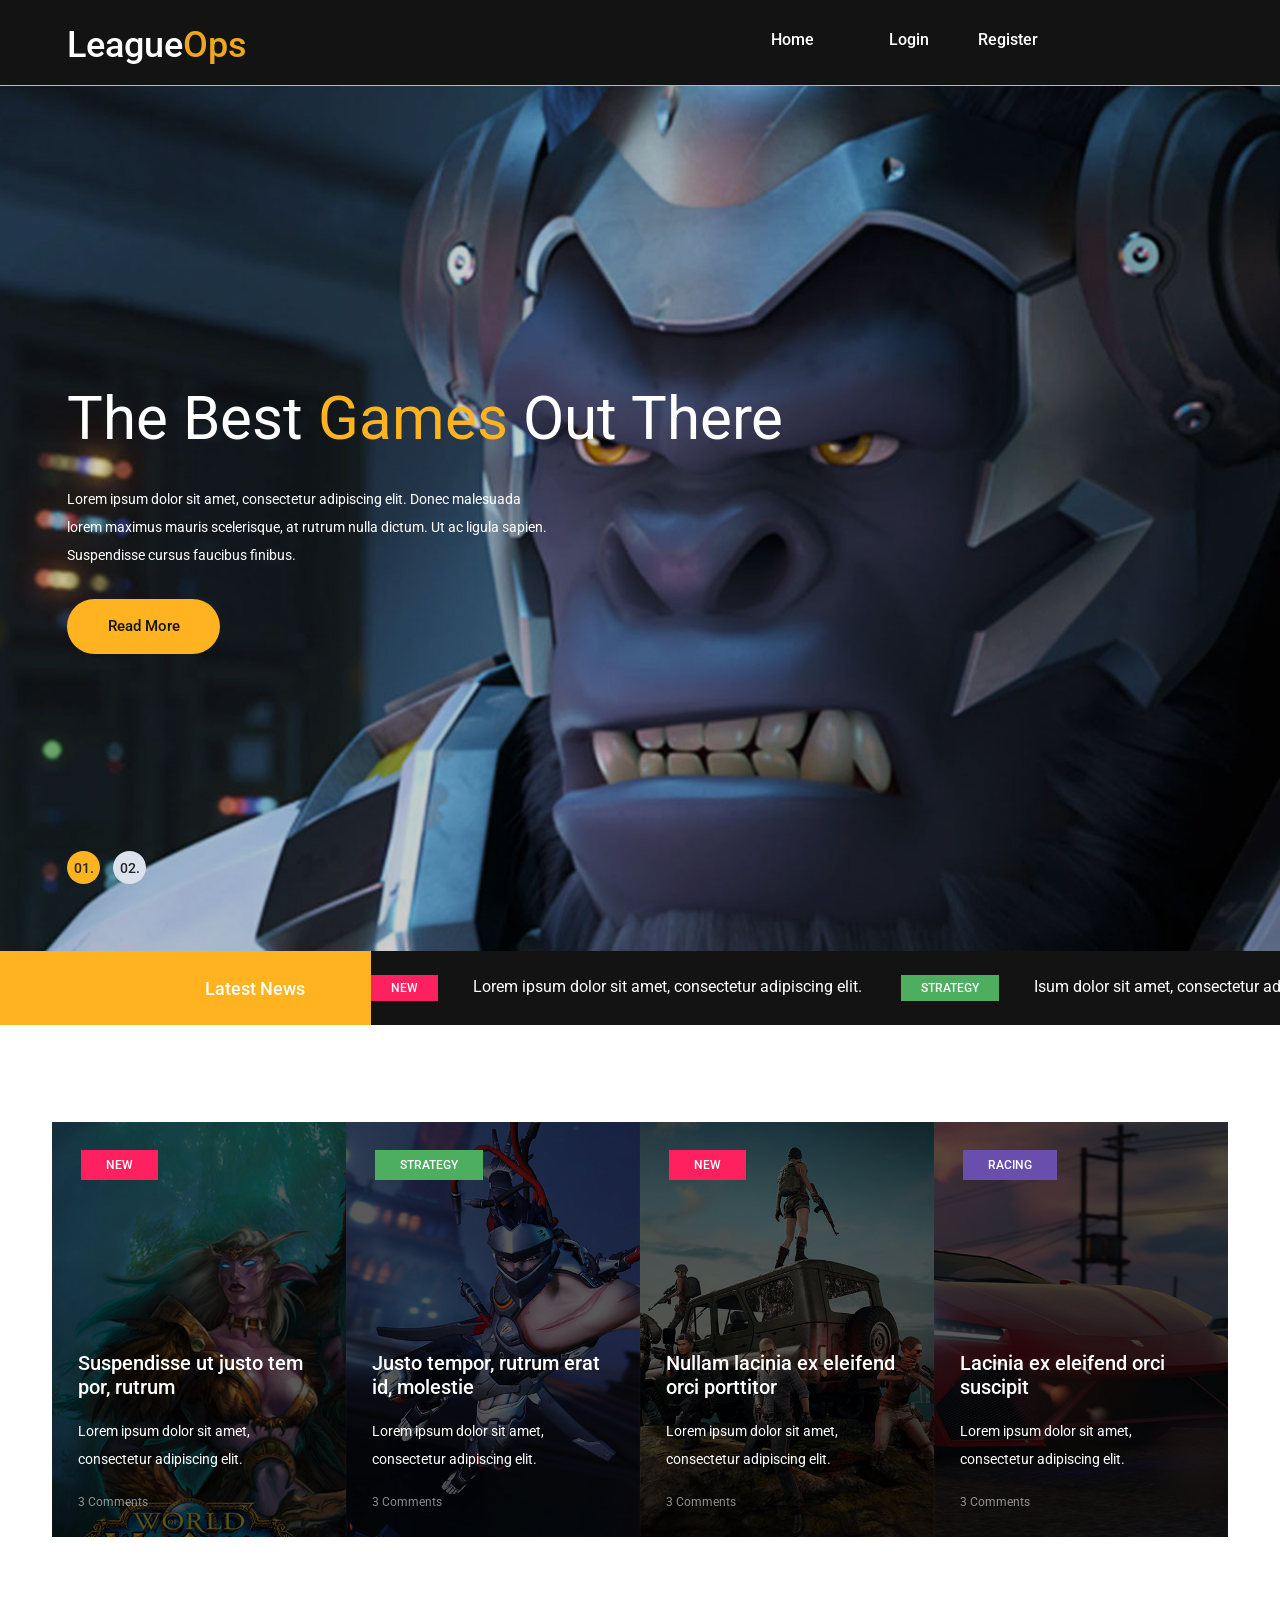
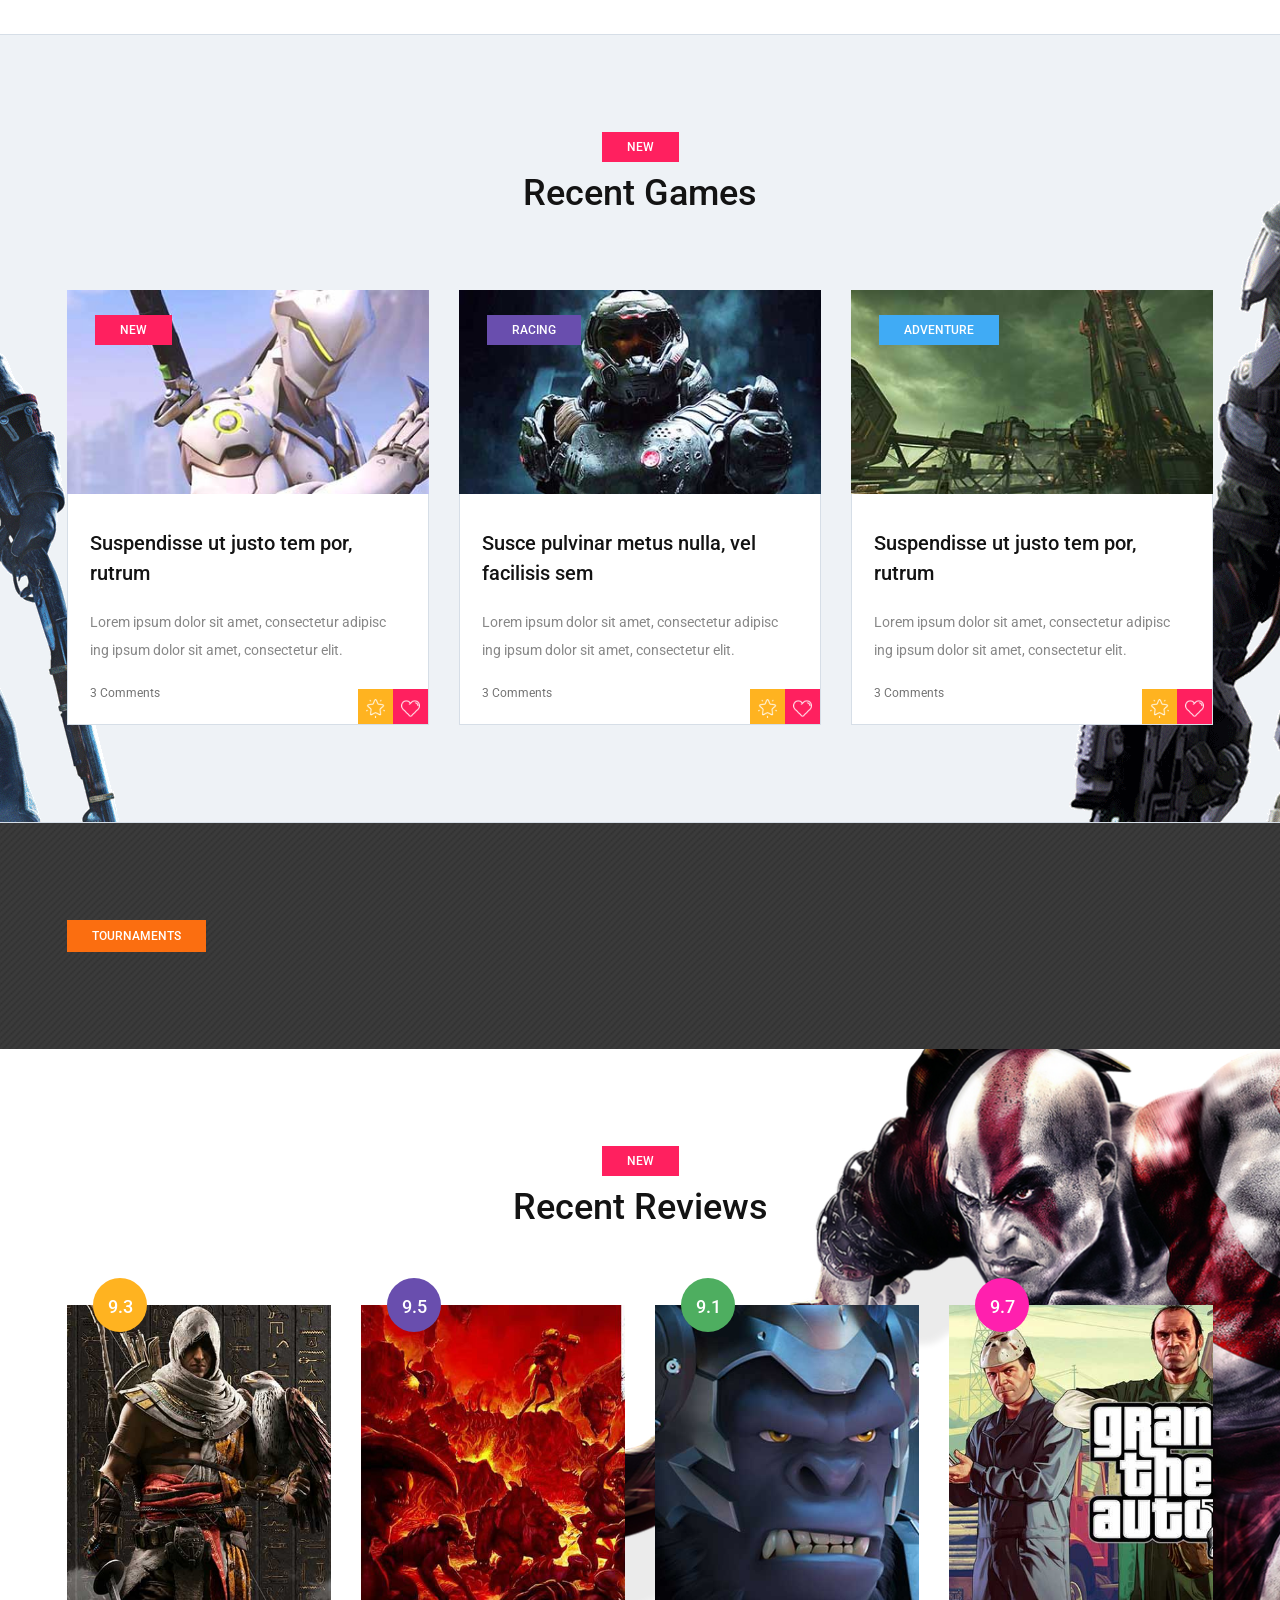
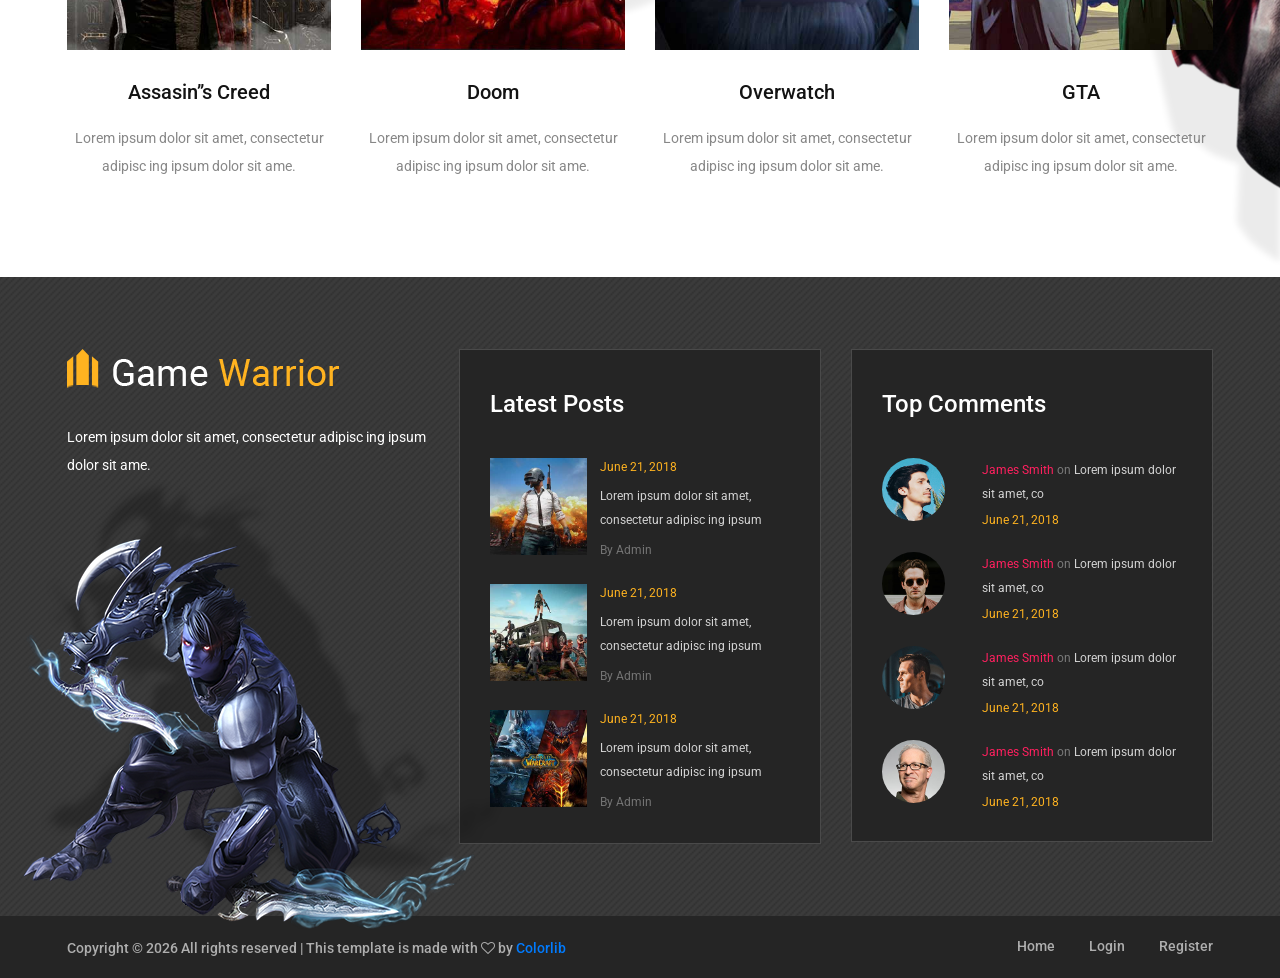
==== commit f243f76a: "implement admin dashboard, tournament details, and bracket management plus some backend changes" ====
--- a/frontend/index/index.html
+++ b/frontend/index/index.html
@@ -37,7 +37,7 @@
 		<div class="container">
 			<!-- logo -->
 			<a class="site-logo" href="index.html">
-				<h2>League<span style="color: #eda61e;">Ops</span></h2>
+				<h2><span style="color: white;">League</span><span style="color: #eda61e;">Ops</span></h2>
 			</a>
 			<!-- responsive -->
 			<div class="nav-switch">
@@ -45,10 +45,18 @@
 			</div>
 			<!-- site menu -->
 			<nav class="main-menu">
-				<ul>
-					<li><a href="index.html">Home</a></li>
-					<li><a href="login.html">Login</a></li>
-					<li><a href="register.html">Register</a></li>
+				<ul id="menu-list" style="display: flex;">
+					<li style="margin-right: 30px;"><a class="my-class" href="index.html">Home</a></li>
+
+					<li id="auth-links">
+						<a href="login.html">Login</a>
+						<a href="register.html">Register</a>
+					</li>
+
+					<li id="user-profile" style="display: none;">
+						<a href="../admin/index.html" id="username-display"></a>
+						<a href="#" onclick="logout()">Logout</a>
+					</li>
 				</ul>
 			</nav>
 		</div>
@@ -502,6 +510,36 @@
 
 	<!--====== Javascripts & Jquery ======-->
 	<script>
+		document.addEventListener('DOMContentLoaded', () => {
+			const token = localStorage.getItem('token');
+			const authLinks = document.getElementById('auth-links');
+			const userProfile = document.getElementById('user-profile');
+			const usernameDisplay = document.getElementById('username-display');
+
+			if (token) {
+				authLinks.style.display = 'none';
+				userProfile.style.display = 'inline';
+
+				const payload = JSON.parse(atob(token.split('.')[1]));
+
+				// Use the key you found in the console logs
+				const username = payload["http://schemas.xmlsoap.org/ws/2005/05/identity/claims/name"]
+					|| payload.unique_name
+					|| payload.name
+					|| "User";
+
+				usernameDisplay.innerText = username;
+			} else {
+				// User is not logged in
+				authLinks.style.display = 'block';
+				userProfile.style.display = 'none';
+			}
+		});
+
+		function logout() {
+			localStorage.removeItem('token');
+			window.location.href = 'index.html';
+		}
 		async function fetchTournaments() {
 			try {
 				const response = await fetch('https://localhost:7169/api/Tournament');
@@ -512,7 +550,7 @@
 
 				tournaments.forEach(t => {
 					list.innerHTML += `
-                    <div class="col-md-6">
+                    <div class="col-md-6" style="margin-bottom:20px;">
                         <div class="tournament-item">
                             <div class="ti-notic">${t.game}</div>
                             <div class="ti-content">
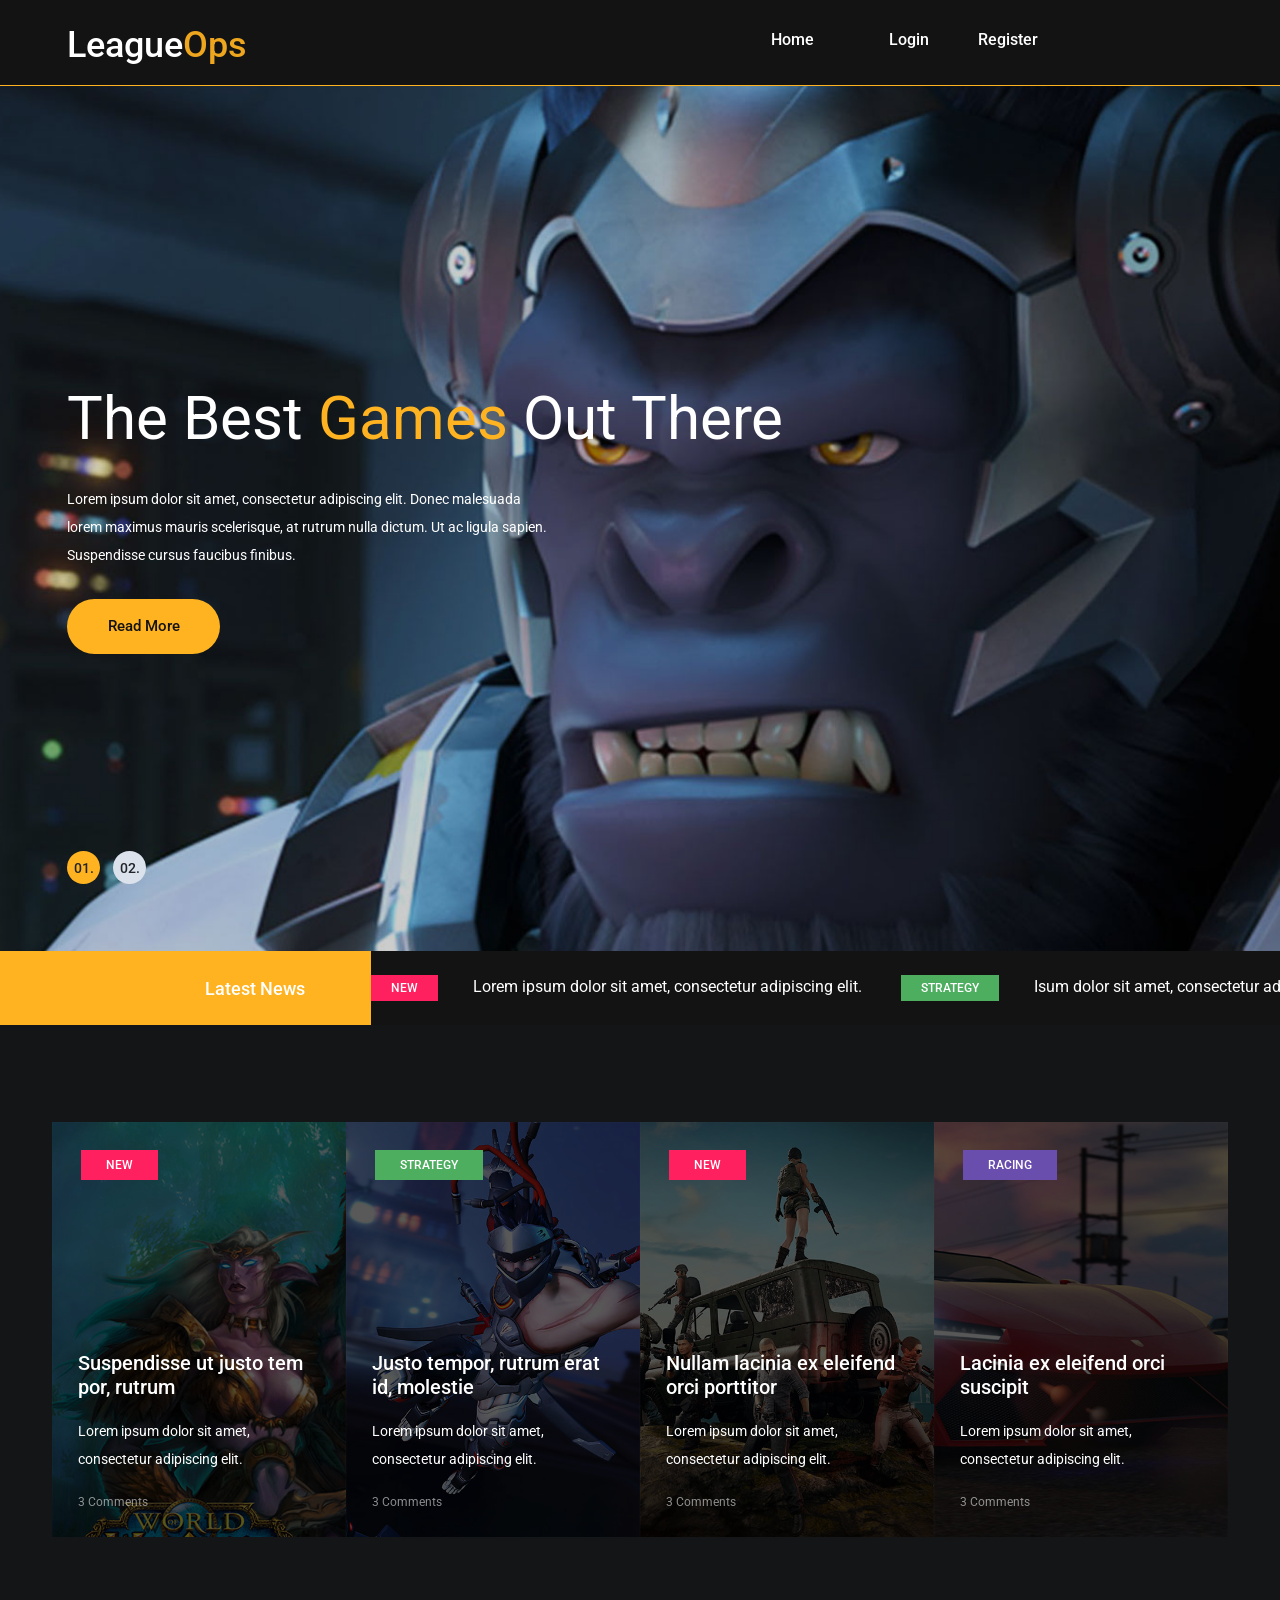
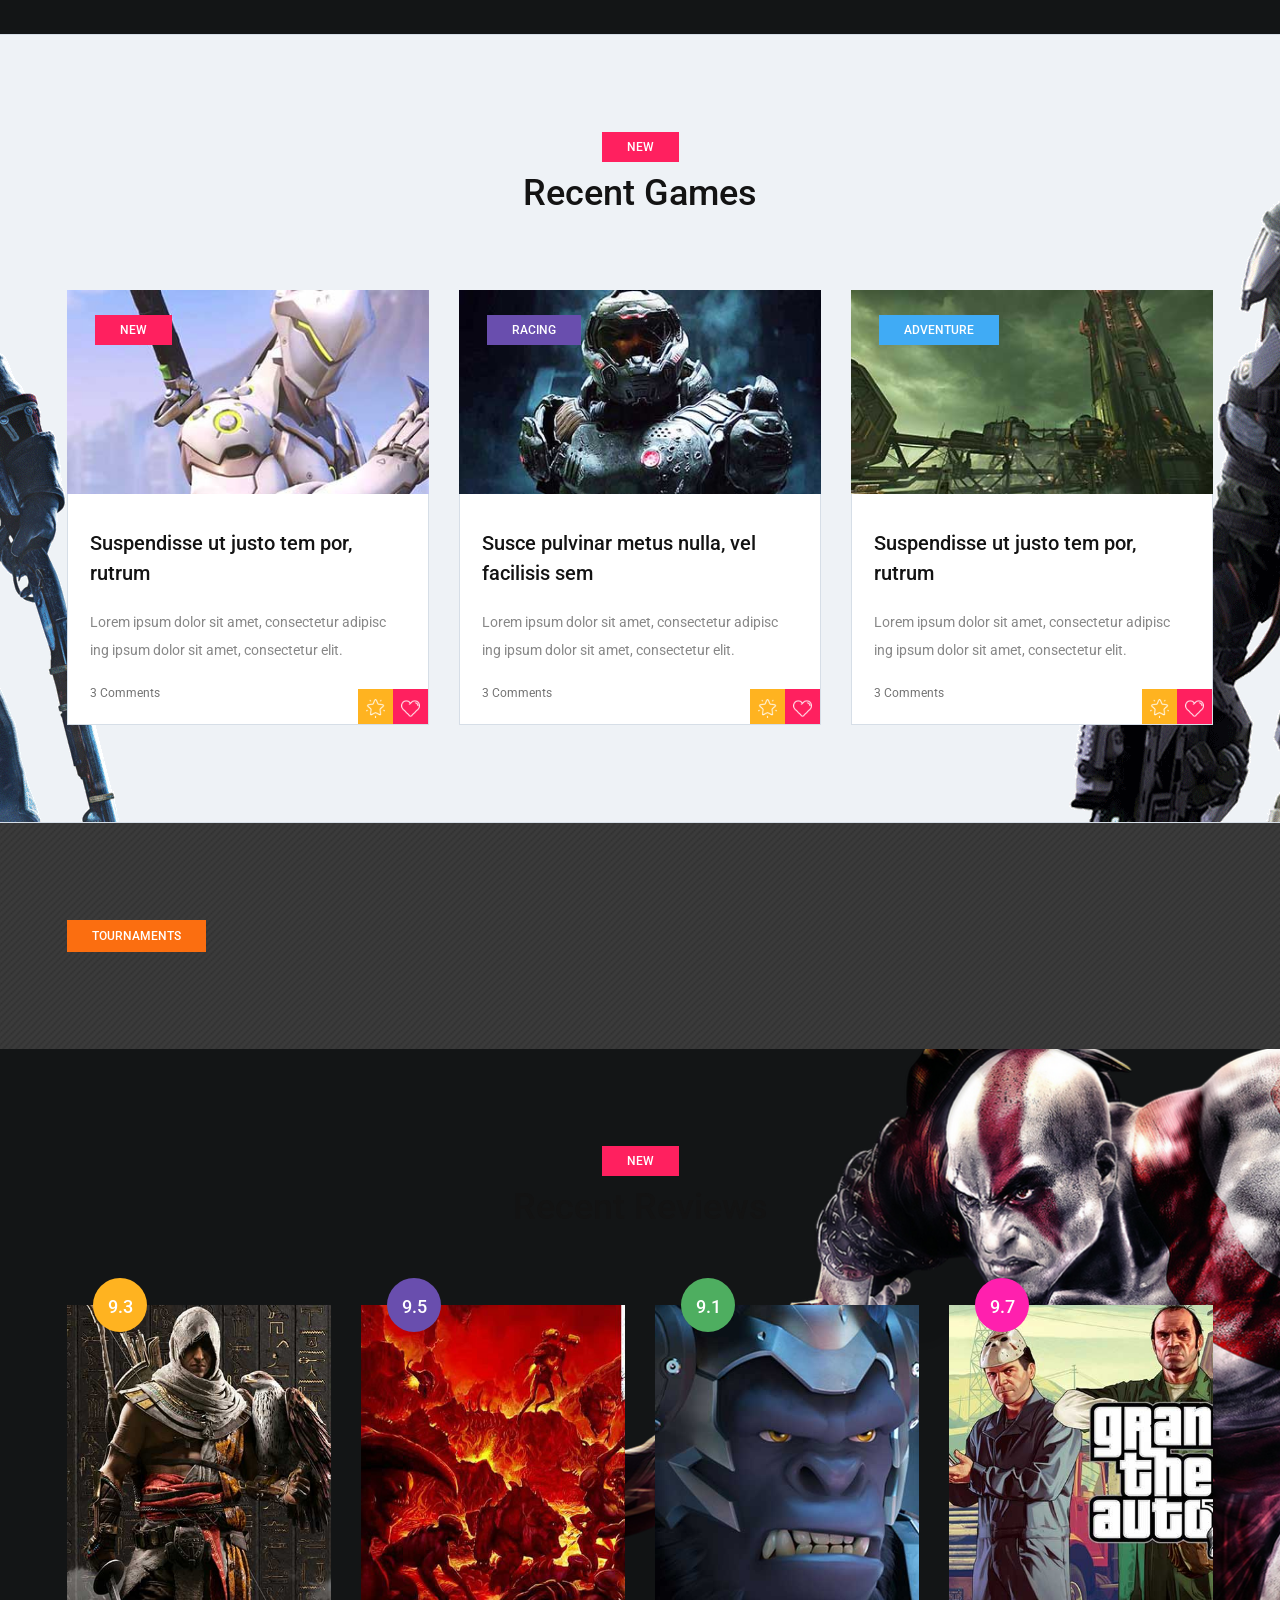
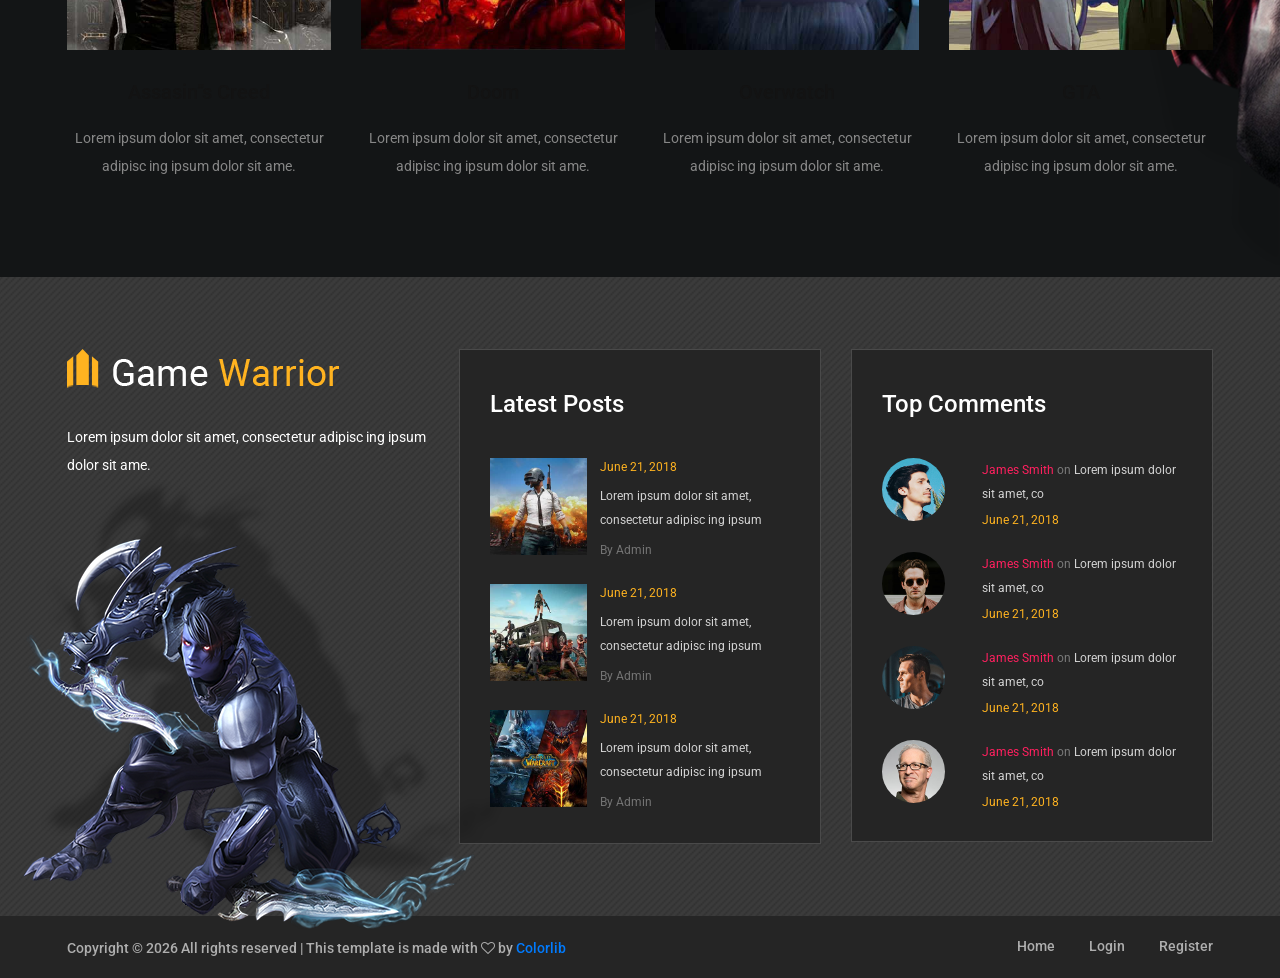
==== commit 4fa7687e: "finalize public bracket view and tournament details page" ====
--- a/frontend/index/index.html
+++ b/frontend/index/index.html
@@ -561,7 +561,7 @@
                                         <li><span>Status:</span> ${t.status}</li>
 										<li><span>Organizer:</span> ${t.organizerName}</li>
                                     </ul>
-                                    <a href="#" class="read-more">View Bracket</a>
+										<a href="tournament-details.html?id=${t.id}" class="read-more">View Bracket</a>
                                 </div>
                             </div>
                         </div>
--- a/frontend/index/css/style.css
+++ b/frontend/index/css/style.css
@@ -15,6 +15,7 @@
 	font-family: 'Roboto', sans-serif;
 	-webkit-font-smoothing: antialiased;
 	font-smoothing: antialiased;
+	background-color: #131516;
 }
 
 h1,
